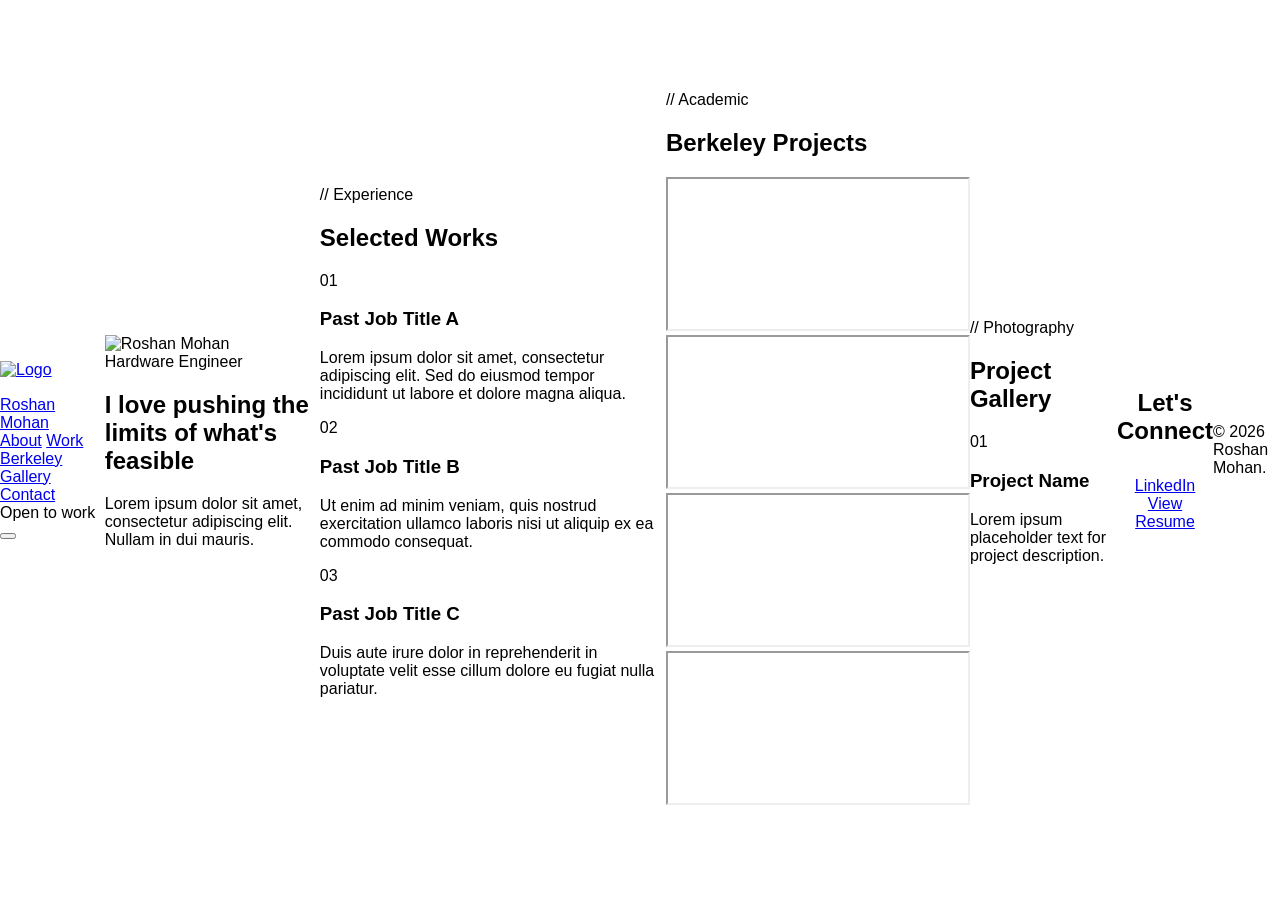
==== index.html @ 3edced2a "first commit" ====
<!DOCTYPE html>
<html>
<head>
    <title>Updating Site</title>
    <style>
        body { font-family: sans-serif; display: flex; justify-content: center; align-items: center; height: 100vh; margin: 0; background: #fff; }
        .box { text-align: center; }
    </style>
</head>
<body>

<header class="header">
    <div class="header__inner">
        <div class="header__left">
            <a href="index.html" class="header__logo">
                <span class="header__logo-mark">
                    <img src="assets/logo.png" alt="Logo" style="height: 35px; width: auto; display: block;">
                </span>
                Roshan Mohan
            </a>
        </div>
        <nav class="header__nav" id="headerNav">
            <a href="#about" class="active">About</a>
            <a href="#work">Work</a>
            <a href="#berkeley">Berkeley</a>
            <a href="#gallery">Gallery</a>
            <a href="#contact">Contact</a>
        </nav>
        <div class="header__right">
            <div class="header__status"><span class="header__status-dot"></span><span>Open to work</span></div>
        </div>
        <button class="header__burger" id="headerBurger" aria-label="Toggle navigation"><span></span><span></span><span></span></button>
    </div>
</header>

<section class="hero" id="about">
    <div class="hero__grid hero__grid--dense" aria-hidden="true"></div>
    
    <div class="hero-image-wrapper">
        <img src="assets/hero_shot.jpg" alt="Roshan Mohan" class="hero-image">
    </div>

    <div class="hero__label reveal">Hardware Engineer</div>
    <h1 class="hero__title">
        <span class="line">I love pushing the limits of what's feasible</span>
    </h1>
    <div class="hero__bottom">
        <p class="hero__desc reveal">Lorem ipsum dolor sit amet, consectetur adipiscing elit. Nullam in dui mauris.</p>
    </div>
</section>

<section class="section" id="work">
    <div class="container">
        <div class="section__header reveal">
            <div class="section__eyebrow">// Experience</div>
            <h2 class="section__title">Selected Works</h2>
        </div>
        <div class="bento__grid">
            <div class="bento-card bento-card--wide reveal">
                <div class="bento-card__number">01</div>
                <div><h3 class="bento-card__title">Past Job Title A</h3><p class="bento-card__text">Lorem ipsum dolor sit amet, consectetur adipiscing elit. Sed do eiusmod tempor incididunt ut labore et dolore magna aliqua.</p></div>
            </div>
            <div class="bento-card bento-card--mid reveal">
                <div class="bento-card__number">02</div>
                <div><h3 class="bento-card__title">Past Job Title B</h3><p class="bento-card__text">Ut enim ad minim veniam, quis nostrud exercitation ullamco laboris nisi ut aliquip ex ea commodo consequat.</p></div>
            </div>
            <div class="bento-card bento-card--mid reveal">
                <div class="bento-card__number">03</div>
                <div><h3 class="bento-card__title">Past Job Title C</h3><p class="bento-card__text">Duis aute irure dolor in reprehenderit in voluptate velit esse cillum dolore eu fugiat nulla pariatur.</p></div>
            </div>
        </div>
    </div>
</section>

<section class="section" id="berkeley">
    <div class="container">
        <div class="section__header reveal">
            <div class="section__eyebrow">// Academic</div>
            <h2 class="section__title">Berkeley Projects</h2>
        </div>
        <div class="bento__grid">
            <div class="bento-card reveal">
                <div class="video-wrapper">
                    <iframe src="https://www.youtube.com/embed/k_SdmAnYrMw?rel=0&modestbranding=1" allowfullscreen></iframe>
                </div>
            </div>
            <div class="bento-card reveal">
                <div class="video-wrapper">
                    <iframe src="https://www.youtube.com/embed/pFvQo52C9JM?rel=0&modestbranding=1" allowfullscreen></iframe>
                </div>
            </div>
            <div class="bento-card reveal">
                <div class="video-wrapper">
                    <iframe src="https://www.youtube.com/embed/F694hC_SZec?rel=0&modestbranding=1" allowfullscreen></iframe>
                </div>
            </div>
            <div class="bento-card reveal">
                <div class="video-wrapper">
                    <iframe src="https://www.youtube.com/embed/IHnA0ZVbcRo?rel=0&modestbranding=1" allowfullscreen></iframe>
                </div>
            </div>
        </div>
    </div>
</section>

<section class="section" id="gallery">
    <div class="container">
        <div class="stack__header reveal">
            <div><div class="section__eyebrow">// Photography</div><h2 class="section__title">Project Gallery</h2></div>
        </div>
        <article class="stack__card reveal">
            <div class="stack__card-left"><div class="stack__card-step">01</div></div>
            <div class="stack__card-right"><h3 class="stack__card-title">Project Name</h3><p class="stack__card-text">Lorem ipsum placeholder text for project description.</p></div>
        </article>
        </div>
</section>

<section class="section" id="contact">
    <div class="container" style="text-align: center;">
        <h2 class="section__title">Let's Connect</h2>
        <div class="about__links" style="margin-top: 2rem;">
            <a href="URL_TO_LINKEDIN" target="_blank" class="tag tag--filled">LinkedIn</a>
            <a href="assets/resume.pdf" target="_blank" class="tag tag--safety">View Resume</a>
        </div>
    </div>
</section>

<footer class="footer">
    <div class="footer__inner">
        <div class="footer__bottom">
            <span class="footer__copy">&copy; 2026 Roshan Mohan.</span>
        </div>
    </div>
</body>
</html>
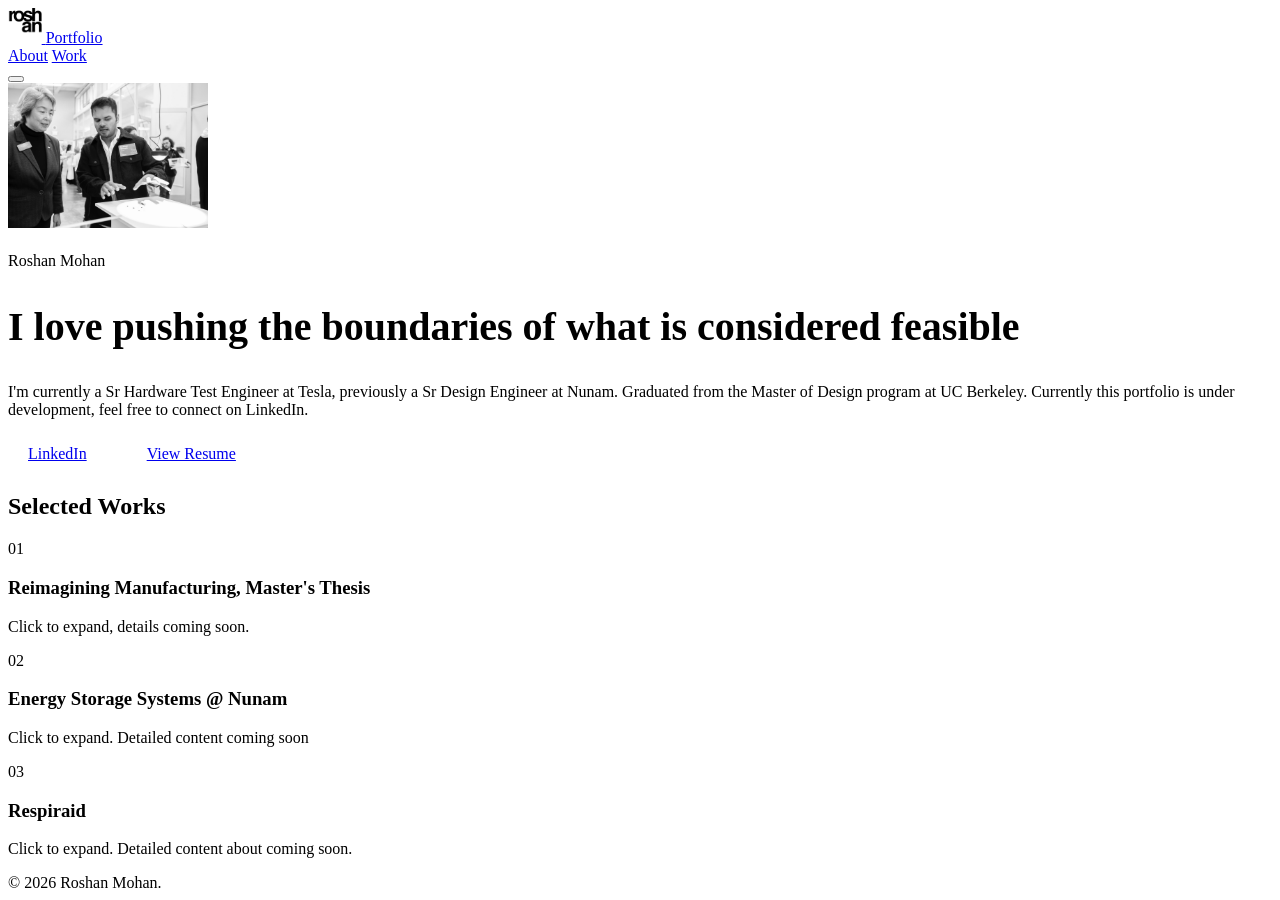
==== commit 160d3c65: "Added basic structure and placeholders for content# Please enter the commit message for your changes" ====
--- a/index.html
+++ b/index.html
@@ -1,11 +1,29 @@
 <!DOCTYPE html>
-<html>
+<html lang="en">
 <head>
-    <title>Updating Site</title>
-    <style>
-        body { font-family: sans-serif; display: flex; justify-content: center; align-items: center; height: 100vh; margin: 0; background: #fff; }
-        .box { text-align: center; }
-    </style>
+<meta charset="UTF-8">
+<meta name="viewport" content="width=device-width, initial-scale=1.0">
+<title>Roshan Mohan | Portfolio</title>
+<link href="https://fonts.googleapis.com/css2?family=JetBrains+Mono:wght@400;500&family=Space+Grotesk:wght@400;700&display=swap" rel="stylesheet">
+<link rel="stylesheet" href="css/templatemo-axis-industrial.css">
+<link rel="stylesheet" href="css/templatemo-axis-main-page.css">
+<style>
+    /* Custom styles for logo, hero image, and expansion logic */
+    .header__logo-mark img { height: 35px; width: auto; object-fit: contain; }
+    .hero-image { filter: grayscale(100%); width: 200px; height: auto; margin-bottom: 20px; transition: filter 0.3s; }
+    .hero-image:hover { filter: grayscale(0%); }
+    .hero__title { font-size: 2.5rem !important; } /* Smaller font for new headline */
+    
+    /* Expandable Grid Logic */
+    .bento-card { cursor: pointer; transition: all 0.4s ease; position: relative; }
+    .bento-card.expanded { 
+        position: fixed; top: 10%; left: 10%; width: 80%; height: 80%; 
+        z-index: 1000; background: white; border: 2px solid #000; 
+        padding: 40px; box-shadow: 0 0 50px rgba(0,0,0,0.5); 
+    }
+    .close-btn { display: none; background: #FF3E00; color: white; border: none; padding: 10px 20px; cursor: pointer; margin-top: 20px; }
+    .bento-card.expanded .close-btn { display: inline-block; }
+</style>
 </head>
 <body>
 
@@ -14,113 +32,59 @@
         <div class="header__left">
             <a href="index.html" class="header__logo">
                 <span class="header__logo-mark">
-                    <img src="assets/logo.png" alt="Logo" style="height: 35px; width: auto; display: block;">
+                    <img src="assets/logo.png" alt="Logo">
                 </span>
-                Roshan Mohan
+                Portfolio
             </a>
         </div>
         <nav class="header__nav" id="headerNav">
             <a href="#about" class="active">About</a>
             <a href="#work">Work</a>
-            <a href="#berkeley">Berkeley</a>
-            <a href="#gallery">Gallery</a>
-            <a href="#contact">Contact</a>
         </nav>
-        <div class="header__right">
-            <div class="header__status"><span class="header__status-dot"></span><span>Open to work</span></div>
-        </div>
         <button class="header__burger" id="headerBurger" aria-label="Toggle navigation"><span></span><span></span><span></span></button>
     </div>
 </header>
 
 <section class="hero" id="about">
     <div class="hero__grid hero__grid--dense" aria-hidden="true"></div>
-    
     <div class="hero-image-wrapper">
-        <img src="assets/hero_shot.jpg" alt="Roshan Mohan" class="hero-image">
+        <img src="assets/hero_shot.png" alt="Roshan Mohan" class="hero-image">
     </div>
-
-    <div class="hero__label reveal">Hardware Engineer</div>
+    <div class="hero__label reveal">Roshan Mohan</div>
     <h1 class="hero__title">
-        <span class="line">I love pushing the limits of what's feasible</span>
+        <span class="line">I love pushing the boundaries of what is considered feasible</span>
     </h1>
     <div class="hero__bottom">
-        <p class="hero__desc reveal">Lorem ipsum dolor sit amet, consectetur adipiscing elit. Nullam in dui mauris.</p>
+        <p class="hero__desc reveal">I'm currently a Sr Hardware Test Engineer at Tesla, previously a Sr Design Engineer at Nunam. Graduated from the Master of Design program at UC Berkeley. 
+            Currently this portfolio is under development, feel free to connect on LinkedIn.  </p>
+        <div class="hero__stats reveal" style="display: flex; gap: 20px;">
+            <a href="https://www.linkedin.com/in/roshan-mohan/" target="_blank" class="tag tag--filled" style="padding: 10px 20px;">LinkedIn</a>
+            <a href="assets/resume.pdf" target="_blank" class="tag tag--safety" style="padding: 10px 20px;">View Resume</a>
+        </div>
     </div>
 </section>
 
 <section class="section" id="work">
     <div class="container">
         <div class="section__header reveal">
-            <div class="section__eyebrow">// Experience</div>
             <h2 class="section__title">Selected Works</h2>
         </div>
         <div class="bento__grid">
-            <div class="bento-card bento-card--wide reveal">
+            <div class="bento-card bento-card--wide reveal" onclick="this.classList.add('expanded')">
                 <div class="bento-card__number">01</div>
-                <div><h3 class="bento-card__title">Past Job Title A</h3><p class="bento-card__text">Lorem ipsum dolor sit amet, consectetur adipiscing elit. Sed do eiusmod tempor incididunt ut labore et dolore magna aliqua.</p></div>
+                <div><h3 class="bento-card__title">Reimagining Manufacturing, Master's Thesis</h3><p class="bento-card__text">Click to expand, details coming soon.</p></div>
+                <button class="close-btn" onclick="event.stopPropagation(); this.parentElement.classList.remove('expanded')">Close</button>
             </div>
-            <div class="bento-card bento-card--mid reveal">
+            <div class="bento-card bento-card--mid reveal" onclick="this.classList.add('expanded')">
                 <div class="bento-card__number">02</div>
-                <div><h3 class="bento-card__title">Past Job Title B</h3><p class="bento-card__text">Ut enim ad minim veniam, quis nostrud exercitation ullamco laboris nisi ut aliquip ex ea commodo consequat.</p></div>
+                <div><h3 class="bento-card__title">Energy Storage Systems @ Nunam</h3><p class="bento-card__text">Click to expand. Detailed content coming soon</p></div>
+                <button class="close-btn" onclick="event.stopPropagation(); this.parentElement.classList.remove('expanded')">Close</button>
             </div>
-            <div class="bento-card bento-card--mid reveal">
+            <div class="bento-card bento-card--mid reveal" onclick="this.classList.add('expanded')">
                 <div class="bento-card__number">03</div>
-                <div><h3 class="bento-card__title">Past Job Title C</h3><p class="bento-card__text">Duis aute irure dolor in reprehenderit in voluptate velit esse cillum dolore eu fugiat nulla pariatur.</p></div>
+                <div><h3 class="bento-card__title">Respiraid</h3><p class="bento-card__text">Click to expand. Detailed content about coming soon.</p></div>
+                <button class="close-btn" onclick="event.stopPropagation(); this.parentElement.classList.remove('expanded')">Close</button>
             </div>
-        </div>
-    </div>
-</section>
-
-<section class="section" id="berkeley">
-    <div class="container">
-        <div class="section__header reveal">
-            <div class="section__eyebrow">// Academic</div>
-            <h2 class="section__title">Berkeley Projects</h2>
-        </div>
-        <div class="bento__grid">
-            <div class="bento-card reveal">
-                <div class="video-wrapper">
-                    <iframe src="https://www.youtube.com/embed/k_SdmAnYrMw?rel=0&modestbranding=1" allowfullscreen></iframe>
-                </div>
-            </div>
-            <div class="bento-card reveal">
-                <div class="video-wrapper">
-                    <iframe src="https://www.youtube.com/embed/pFvQo52C9JM?rel=0&modestbranding=1" allowfullscreen></iframe>
-                </div>
-            </div>
-            <div class="bento-card reveal">
-                <div class="video-wrapper">
-                    <iframe src="https://www.youtube.com/embed/F694hC_SZec?rel=0&modestbranding=1" allowfullscreen></iframe>
-                </div>
-            </div>
-            <div class="bento-card reveal">
-                <div class="video-wrapper">
-                    <iframe src="https://www.youtube.com/embed/IHnA0ZVbcRo?rel=0&modestbranding=1" allowfullscreen></iframe>
-                </div>
-            </div>
-        </div>
-    </div>
-</section>
-
-<section class="section" id="gallery">
-    <div class="container">
-        <div class="stack__header reveal">
-            <div><div class="section__eyebrow">// Photography</div><h2 class="section__title">Project Gallery</h2></div>
-        </div>
-        <article class="stack__card reveal">
-            <div class="stack__card-left"><div class="stack__card-step">01</div></div>
-            <div class="stack__card-right"><h3 class="stack__card-title">Project Name</h3><p class="stack__card-text">Lorem ipsum placeholder text for project description.</p></div>
-        </article>
-        </div>
-</section>
-
-<section class="section" id="contact">
-    <div class="container" style="text-align: center;">
-        <h2 class="section__title">Let's Connect</h2>
-        <div class="about__links" style="margin-top: 2rem;">
-            <a href="URL_TO_LINKEDIN" target="_blank" class="tag tag--filled">LinkedIn</a>
-            <a href="assets/resume.pdf" target="_blank" class="tag tag--safety">View Resume</a>
         </div>
     </div>
 </section>
@@ -131,5 +95,8 @@
             <span class="footer__copy">&copy; 2026 Roshan Mohan.</span>
         </div>
     </div>
+</footer>
+
+<script src="js/templatemo-axis-script.js"></script>
 </body>
 </html>
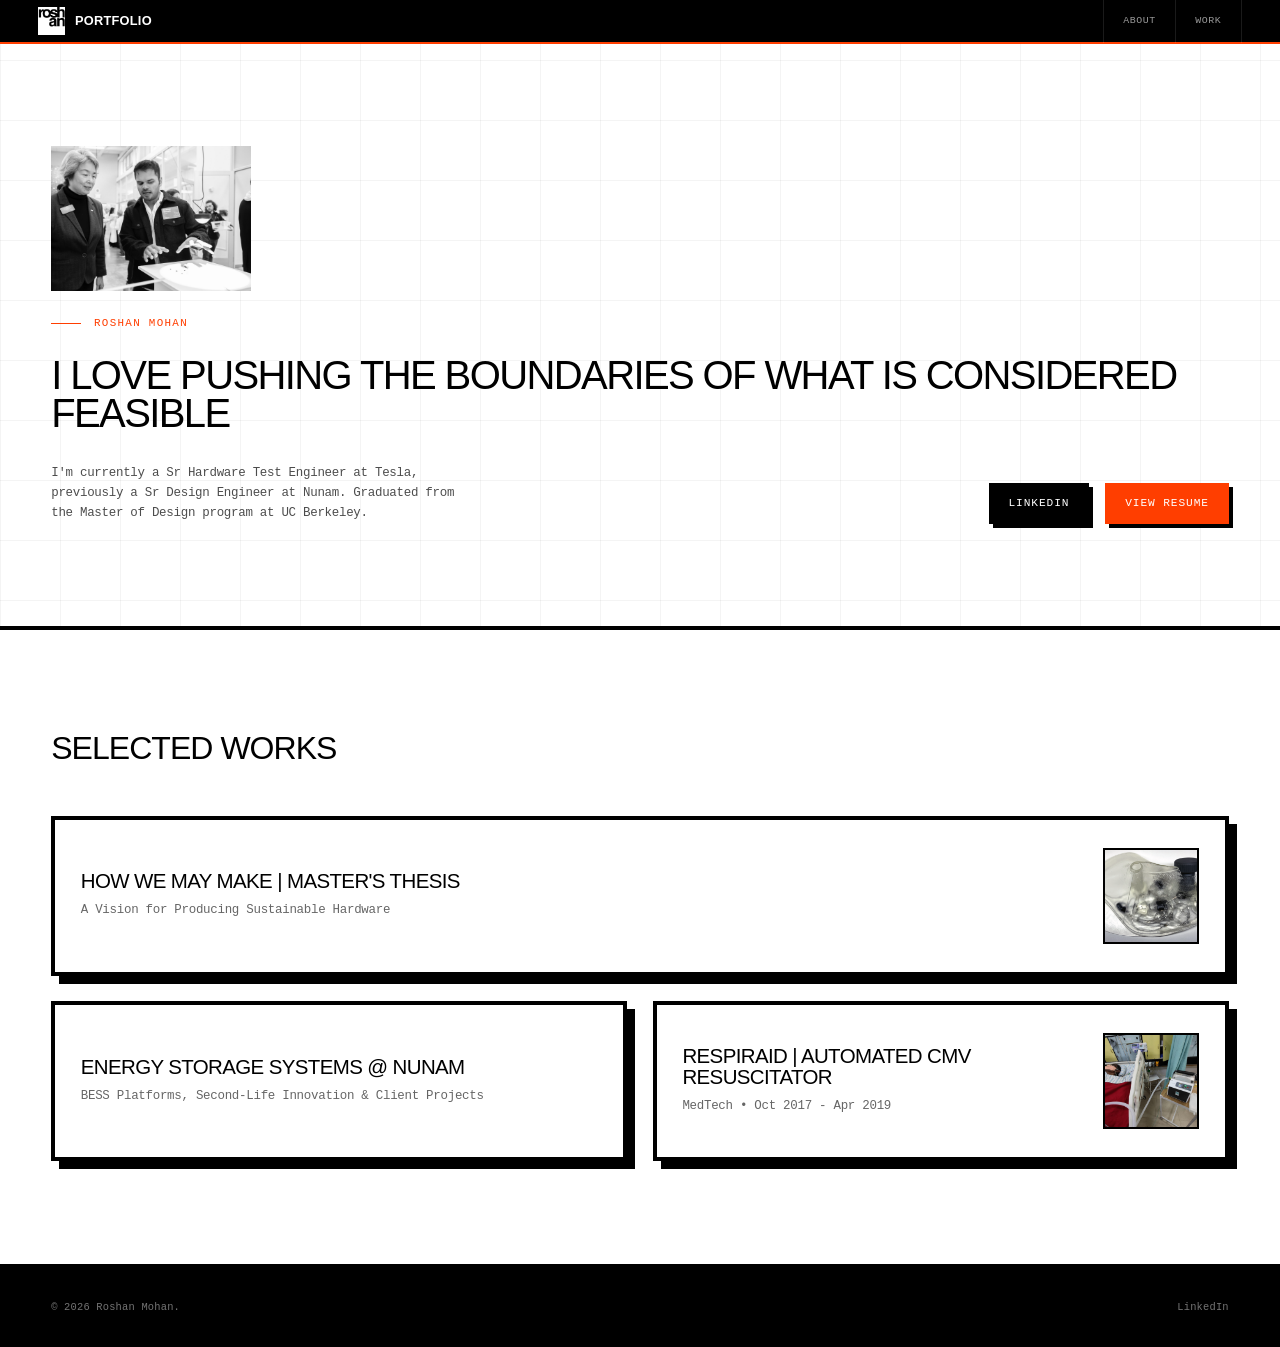
==== commit 6181fcb6: "Updated thesis and Nunam project content" ====
--- a/index.html
+++ b/index.html
@@ -4,62 +4,41 @@
 <meta charset="UTF-8">
 <meta name="viewport" content="width=device-width, initial-scale=1.0">
 <title>Roshan Mohan | Portfolio</title>
+<meta name="description" content="Roshan Mohan — hardware design and test engineer. Selected works in sustainable manufacturing, energy storage and medical devices.">
+<link rel="icon" href="assets/images/logo.png">
+<link rel="preconnect" href="https://fonts.googleapis.com">
+<link rel="preconnect" href="https://fonts.gstatic.com" crossorigin>
 <link href="https://fonts.googleapis.com/css2?family=JetBrains+Mono:wght@400;500&family=Space+Grotesk:wght@400;700&display=swap" rel="stylesheet">
-<link rel="stylesheet" href="css/templatemo-axis-industrial.css">
-<link rel="stylesheet" href="css/templatemo-axis-main-page.css">
-<style>
-    /* Custom styles for logo, hero image, and expansion logic */
-    .header__logo-mark img { height: 35px; width: auto; object-fit: contain; }
-    .hero-image { filter: grayscale(100%); width: 200px; height: auto; margin-bottom: 20px; transition: filter 0.3s; }
-    .hero-image:hover { filter: grayscale(0%); }
-    .hero__title { font-size: 2.5rem !important; } /* Smaller font for new headline */
-    
-    /* Expandable Grid Logic */
-    .bento-card { cursor: pointer; transition: all 0.4s ease; position: relative; }
-    .bento-card.expanded { 
-        position: fixed; top: 10%; left: 10%; width: 80%; height: 80%; 
-        z-index: 1000; background: white; border: 2px solid #000; 
-        padding: 40px; box-shadow: 0 0 50px rgba(0,0,0,0.5); 
-    }
-    .close-btn { display: none; background: #FF3E00; color: white; border: none; padding: 10px 20px; cursor: pointer; margin-top: 20px; }
-    .bento-card.expanded .close-btn { display: inline-block; }
-</style>
+<link rel="stylesheet" href="css/style.css">
 </head>
 <body>
 
 <header class="header">
     <div class="header__inner">
-        <div class="header__left">
-            <a href="index.html" class="header__logo">
-                <span class="header__logo-mark">
-                    <img src="assets/logo.png" alt="Logo">
-                </span>
-                Portfolio
-            </a>
-        </div>
+        <a href="index.html" class="header__logo">
+            <img src="assets/images/logo.png" alt="">
+            Portfolio
+        </a>
         <nav class="header__nav" id="headerNav">
-            <a href="#about" class="active">About</a>
+            <a href="#about">About</a>
             <a href="#work">Work</a>
         </nav>
-        <button class="header__burger" id="headerBurger" aria-label="Toggle navigation"><span></span><span></span><span></span></button>
+        <button class="header__burger" id="headerBurger" aria-label="Toggle navigation" aria-expanded="false"><span></span><span></span><span></span></button>
     </div>
 </header>
 
 <section class="hero" id="about">
-    <div class="hero__grid hero__grid--dense" aria-hidden="true"></div>
-    <div class="hero-image-wrapper">
-        <img src="assets/hero_shot.png" alt="Roshan Mohan" class="hero-image">
-    </div>
-    <div class="hero__label reveal">Roshan Mohan</div>
-    <h1 class="hero__title">
-        <span class="line">I love pushing the boundaries of what is considered feasible</span>
-    </h1>
-    <div class="hero__bottom">
-        <p class="hero__desc reveal">I'm currently a Sr Hardware Test Engineer at Tesla, previously a Sr Design Engineer at Nunam. Graduated from the Master of Design program at UC Berkeley. 
-            Currently this portfolio is under development, feel free to connect on LinkedIn.  </p>
-        <div class="hero__stats reveal" style="display: flex; gap: 20px;">
-            <a href="https://www.linkedin.com/in/roshan-mohan/" target="_blank" class="tag tag--filled" style="padding: 10px 20px;">LinkedIn</a>
-            <a href="assets/resume.pdf" target="_blank" class="tag tag--safety" style="padding: 10px 20px;">View Resume</a>
+    <div class="hero__grid" aria-hidden="true"></div>
+    <div class="container hero__inner">
+        <img src="assets/images/hero_shot.png" alt="Roshan Mohan" class="hero__photo">
+        <div class="hero__label">Roshan Mohan</div>
+        <h1 class="hero__title">I love pushing the boundaries of what is considered feasible</h1>
+        <div class="hero__bottom">
+            <p class="hero__desc">I'm currently a Sr Hardware Test Engineer at Tesla, previously a Sr Design Engineer at Nunam. Graduated from the Master of Design program at UC Berkeley.</p>
+            <div class="hero__actions">
+                <a href="https://www.linkedin.com/in/roshan-mohan/" target="_blank" rel="noopener" class="tag tag--filled tag--btn">LinkedIn</a>
+                <a href="assets/docs/resume.pdf" target="_blank" class="tag tag--safety tag--btn">View Resume</a>
+            </div>
         </div>
     </div>
 </section>
@@ -67,36 +46,186 @@
 <section class="section" id="work">
     <div class="container">
         <div class="section__header reveal">
-            <h2 class="section__title">Selected Works</h2>
+            <h3 class="section__title">Selected Works</h3>
         </div>
-        <div class="bento__grid">
-            <div class="bento-card bento-card--wide reveal" onclick="this.classList.add('expanded')">
-                <div class="bento-card__number">01</div>
-                <div><h3 class="bento-card__title">Reimagining Manufacturing, Master's Thesis</h3><p class="bento-card__text">Click to expand, details coming soon.</p></div>
-                <button class="close-btn" onclick="event.stopPropagation(); this.parentElement.classList.remove('expanded')">Close</button>
-            </div>
-            <div class="bento-card bento-card--mid reveal" onclick="this.classList.add('expanded')">
-                <div class="bento-card__number">02</div>
-                <div><h3 class="bento-card__title">Energy Storage Systems @ Nunam</h3><p class="bento-card__text">Click to expand. Detailed content coming soon</p></div>
-                <button class="close-btn" onclick="event.stopPropagation(); this.parentElement.classList.remove('expanded')">Close</button>
-            </div>
-            <div class="bento-card bento-card--mid reveal" onclick="this.classList.add('expanded')">
-                <div class="bento-card__number">03</div>
-                <div><h3 class="bento-card__title">Respiraid</h3><p class="bento-card__text">Click to expand. Detailed content about coming soon.</p></div>
-                <button class="close-btn" onclick="event.stopPropagation(); this.parentElement.classList.remove('expanded')">Close</button>
-            </div>
+        <div class="work__grid">
+
+            <!-- WORK 01: THESIS -->
+            <article class="work-card work-card--wide reveal" tabindex="0" role="button" aria-label="Open project: How We May Make">
+                <div class="work-card__summary">
+                    <div>
+                        <h3 class="work-card__title">How We May Make | Master's Thesis</h3>
+                        <p class="work-card__text">A Vision for Producing Sustainable Hardware</p>
+                    </div>
+                    <img src="assets/images/thesis/thesis_images2.png" class="work-card__thumb" alt="">
+                </div>
+
+                <div class="work-card__detail">
+                    <button class="close-btn tag tag--safety">Close</button>
+
+                    <div class="popup-grid">
+                        <div class="popup-media">
+                            <!-- Add the YouTube video ID, then uncomment:
+                            <div class="video-wrapper">
+                                <iframe src="https://www.youtube.com/embed/VIDEO_ID_THESIS?rel=0&modestbranding=1" allowfullscreen></iframe>
+                            </div>
+                            -->
+                            <img src="assets/images/thesis/thesis_images2.png" class="popup-img popup-img--full" alt="Model A, a fully 3D-printed computer mouse with embedded electronics" loading="lazy">
+                            <img src="assets/images/thesis/thesis_images3.png" class="popup-img" alt="Model A opened up to show the electronics embedded inside the print" loading="lazy">
+                            <img src="assets/images/thesis/thesis_images1.png" class="popup-img" alt="Model A under blue light" loading="lazy">
+                            <img src="assets/images/thesis/thesis_images4.png" class="popup-img popup-img--full" alt="First test print with in-situ gallium-filled conductive path and HIAM copper conductor" loading="lazy">
+                            <img src="assets/images/thesis/thesis_images5.png" class="popup-img popup-img--full" alt="CAL printing test parts at the Nano Manufacturing Lab, Berkeley" loading="lazy">
+                        </div>
+
+                        <div class="popup-body">
+                            <h2>How We May Make</h2>
+                            <p class="tag tag--filled">Master of Design Thesis | UC Berkeley</p>
+
+                            <p>
+                                I set out to reimagine the design and production of consumer hardware to ensure resilience against climate change and supply chain disruptions. Moving away from high-emission global manufacturing, my research proposes a shift toward decentralized, super-local nano-factories where devices are fabricated on-demand.
+                            </p>
+
+                            <p> 
+                                Additive manufacturing has advanced to a point where we can now individually print polymers, metals, and ceramics, essentially all the core ingredients required to build hardware. This sparked a guiding question: <em>What if we could produce functional devices in a single-shot 3D print, eliminating the need for multi-part mass production and complex downstream assembly?</em>
+                            </p>
+
+                            <p>
+                                To test this vision, I needed a fabrication method capable of bypassing traditional layered printing constraints. Working closely with <a href="https://me.berkeley.edu/research-areas-and-major-fields/laboratories/design-for-nanomanufacturing/" target="_blank" rel="noopener" class="inline-link">UC Berkeley’s Nano Manufacturing Lab</a>, I explored Volumetric Additive Manufacturing, specifically Computed Axial Lithography to successfully embed conductive materials and electronics directly into components as they were printed.
+                            </p>
+
+                            <p>
+                                To demonstrate this workflow, I developed "Model A", a fully 3D-printed, ergonomically tailored computer mouse integrated with salvaged electronics. I designed this prototype to serve as a boundary object for sustainable hardware, illustrating how 3D space can transform traditional circuit routing and pave the way for generative design, biodegradable materials, and closed-loop recycling.
+                            </p>
+
+                            <div class="popup-links">
+                                <a href="https://design.berkeley.edu/studentworks/how-we-may-make" target="_blank" rel="noopener" class="tag tag--safety tag--btn">Learn more</a>
+                                <a href="assets/docs/thesis.pdf" target="_blank" class="tag tag--filled tag--btn">Download Full Thesis PDF</a>
+                            </div>
+                        </div>
+                    </div>
+                </div>
+            </article>
+
+            <!-- WORK 02: NUNAM -->
+            <article class="work-card reveal" tabindex="0" role="button" aria-label="Open project: Energy Storage Systems at Nunam">
+                <div class="work-card__summary">
+                    <div>
+                        <h3 class="work-card__title">Energy Storage Systems @ Nunam</h3>
+                        <p class="work-card__text">BESS Platforms, Second-Life Innovation &amp; Client Projects</p>
+                    </div>
+                    <img src="assets/images/nunam/thumb.jpg" class="work-card__thumb" alt="">
+                </div>
+
+                <div class="work-card__detail">
+                    <button class="close-btn tag tag--safety">Close</button>
+
+                    <div class="popup-grid">
+                        <div class="popup-media">
+                            <div class="video-wrapper">
+                                <iframe src="https://www.youtube.com/embed/9XdsboJ6wTw?rel=0&modestbranding=1" allow="accelerometer; autoplay; clipboard-write; encrypted-media; gyroscope; picture-in-picture" allowfullscreen loading="lazy"></iframe>
+                            </div>
+                            <img src="assets/images/nunam/grid_1.jpg" class="popup-img" alt="BESS Architecture">
+                            <img src="assets/images/nunam/grid_2.jpg" class="popup-img" alt="Client Deployments">
+                        </div>
+
+                        <div class="popup-body">
+                            <h2>Energy Storage Systems @ Nunam</h2>
+
+                            <p class="lead-text">
+                                I led the mechanical design and scaling for 2 BESS platforms using second-life lithium-ion batteries. I also worked on multiple projects for major enterprise clients including <strong>Audi</strong>, <strong>Asahi Kasei Corporation</strong>, and <strong>Tata Motors</strong>.
+                            </p>
+
+                            <h3>Core Platforms &amp; Deliverables</h3>
+
+                            <h4>// NESS Series 5 | Modular Energy Storage</h4>
+                            <p>Designed a scalable, 48V modular architecture optimizing high-current interconnect durability and thermal stability. Configured for rapid vertical stacking (5 kWh to 50 kWh) in space-constrained commercial UPS and residential environments.</p>
+
+                            <h4>// E-Rickshaw Battery Pack (for Audi)</h4>
+                            <p>Engineered a structural, ruggedized battery pack using repurposed Audi e-tron VDA modules. Optimized mechanical volume and structural load paths to endure high-frequency vibrations and extreme 40°C+ environments typical of Indian infrastructure.</p>
+
+                            <h4>// Portable Power Banks for Street Vendors (for Audi)</h4>
+                            <p>Developed mobile, second-life energy storage units designed to replace hazardous small-scale fossil fuel generators. Focused on ruggedization, intuitive user interfaces, and modular servicing for micro-entrepreneurs in outdoor environments.</p>
+                        </div>
+                    </div>
+                </div>
+            </article>
+
+            <!-- WORK 03: RESPIRAID -->
+            <article class="work-card reveal" tabindex="0" role="button" aria-label="Open project: RespirAID">
+                <div class="work-card__summary">
+                    <div>
+                        <h3 class="work-card__title">RespirAID | Automated CMV Resuscitator</h3>
+                        <p class="work-card__text">MedTech • Oct 2017 - Apr 2019</p>
+                    </div>
+                    <img src="assets/images/respiraid/in_use.jpg" class="work-card__thumb" alt="">
+                </div>
+
+                <div class="work-card__detail">
+                    <button class="close-btn tag tag--safety">Close</button>
+
+                    <div class="popup-grid">
+                        <div class="popup-media">
+                            <figure class="popup-figure">
+                                <img src="assets/images/respiraid/manual_bagging.jpg" class="popup-img popup-img--full" alt="A child being manually ventilated with a resuscitator bag" loading="lazy">
+                                <figcaption>A child being manually ventilated while waiting for the next available ventilator</figcaption>
+                            </figure>
+                            <div class="video-wrapper">
+                                <video src="assets/images/respiraid/demo.mp4" poster="assets/images/respiraid/demo_poster.jpg" controls preload="none" playsinline></video>
+                            </div>
+                            <img src="assets/images/respiraid/in_use.jpg" class="popup-img popup-img--full" alt="RespirAID ventilating a patient at a hospital bedside" loading="lazy">
+                            <img src="assets/images/respiraid/product.png" class="popup-img popup-img--full popup-img--contain popup-img--boxed" alt="RespirAID mounted on its mobile stand with battery backup" loading="lazy">
+                            <figure class="popup-figure">
+                                <img src="assets/images/respiraid/development.png" class="popup-img popup-img--full" alt="RespirAID prototyping and development, from early mechanisms to the final design" loading="lazy">
+                                <figcaption>Stages in product development</figcaption>
+                            </figure>
+                        </div>
+
+                        <div class="popup-body">
+                            <h2>RespirAID | Automated CMV Resuscitator</h2>
+                            <p class="tag tag--filled">Mechanical Design Engineer | Biodesign Innovation Labs | Oct 2017 - Apr 2019</p>
+
+                            <p>
+                                Hospitals in resource-limited settings often lack ventilators and the trained staff to run them. Visiting over 100 hospitals across India, the team saw patients being kept alive with manual resuscitator bags (MRBs) while they waited for equipment, leading to inconsistent ventilation, lung trauma and preventable deaths.
+                            </p>
+
+                            <p class="lead-text">
+                                RespirAID is an automated Continuous Mandatory Ventilation (CMV) solution designed specifically for these settings. It works in conjunction with readily available MRBs, eliminating the need for additional specialized equipment and making it far easier to deploy where resources are constrained.
+                            </p>
+
+                            <p>
+                                Through a combination of proximity sensors, compression force feedback, and airway sensor data, RespirAID ensures controlled and consistent ventilation regardless of the specific MRB model used. Its compact size and compatibility with various MRBs make it suitable for a wide range of settings, including ambulances, remote clinics, and crowded hospitals.
+                            </p>
+
+                            <p>
+                                As the design engineer, I took the product from zero to one: designing, prototyping, and validating the mechanical design and motor drive system behind RespirAID. I also contributed to the engineering validation process before the first patient trials.
+                            </p>
+
+                            <p>
+                                RespirAID has demonstrably improved patient care. With over 800 lives positively impacted in over 45 hospitals across India, the device has shown significant promise in reducing complications and improving survival rates, particularly for post-operative patients during weaning from ventilation. In 2021, it won the Pandemic Response Prize at the Cisco Global Problem Solver Challenge.
+                            </p>
+
+                            <ul class="popup-refs">
+                                <li><a href="https://blogs.cisco.com/csr/biodesign-innovation-labs-meet-the-team-developing-an-affordable-alternative-for-prolonged-manual-ventilation" target="_blank" rel="noopener" class="inline-link">Featured on the Cisco Blog ↗</a></li>
+                                <li><a href="https://www.forbesindia.com/article/healthtech-special/covid19-ventilators-made-inand-forindia/69329/1" target="_blank" rel="noopener" class="inline-link">Featured in Forbes India ↗</a></li>
+                                <li><a href="https://www.wevolver.com/article/a.note.to.the.amazing.maker.community.trying.to.put.together.a.diy.mechanical.ventilator" target="_blank" rel="noopener" class="inline-link">My article about DIY ventilators for COVID in Wevolver ↗</a></li>
+                                <li><a href="assets/docs/respiraid_patent_US20200261672A1.pdf" target="_blank" class="inline-link">Patent US20200261672A1 (PDF) ↗</a></li>
+                            </ul>
+                        </div>
+                    </div>
+                </div>
+            </article>
+
         </div>
     </div>
 </section>
 
 <footer class="footer">
     <div class="footer__inner">
-        <div class="footer__bottom">
-            <span class="footer__copy">&copy; 2026 Roshan Mohan.</span>
-        </div>
+        <span>&copy; 2026 Roshan Mohan.</span>
+        <a href="https://www.linkedin.com/in/roshan-mohan/" target="_blank" rel="noopener">LinkedIn</a>
     </div>
 </footer>
 
-<script src="js/templatemo-axis-script.js"></script>
+<script src="js/main.js"></script>
 </body>
-</html>+</html>
--- a/css/style.css
+++ b/css/style.css
@@ -0,0 +1,627 @@
+/* ============================================================
+   ROSHAN MOHAN — PORTFOLIO
+   Visual language adapted from TemplateMo 619 Axis Industrial
+   (https://templatemo.com/tm-619-axis-industrial)
+   ============================================================
+   1. RESET & VARIABLES
+   2. BASE TYPOGRAPHY
+   3. UTILITIES
+   4. HEADER / NAV
+   5. HERO
+   6. SECTIONS
+   7. WORK CARDS
+   8. PROJECT POPUP
+   9. FOOTER
+   10. RESPONSIVE
+   ============================================================ */
+
+/* ----- 1. RESET & VARIABLES ----- */
+*, *::before, *::after {
+    margin: 0;
+    padding: 0;
+    box-sizing: border-box;
+}
+
+:root {
+    /* Palette */
+    --base: #FFFFFF;
+    --ink: #000000;
+    --safety: #FF3E00;
+    --muted: #888888;
+    --surface: #F5F5F0;
+    --hair: #E5E5E0;
+
+    /* Borders & Shadows */
+    --border: 4px solid var(--ink);
+    --shadow: 8px 8px 0px var(--ink);
+
+    /* Type Scale */
+    --fs-h1: clamp(2.4rem, 5vw, 5rem);
+    --fs-h3: clamp(1.1rem, 1.6vw, 1.5rem);
+    --fs-body: clamp(0.9rem, 1.1vw, 1.1rem);
+    --fs-data: clamp(0.78rem, 0.9vw, 0.95rem);
+    --fs-micro: 0.62rem;
+
+    /* Spacing & Layout */
+    --gutter: clamp(1rem, 4vw, 4rem);
+    --gap: clamp(1rem, 2vw, 2rem);
+    --section-pad: clamp(4rem, 8vw, 8rem) var(--gutter);
+    --header-h: 44px;
+}
+
+html {
+    scroll-behavior: smooth;
+    scroll-padding-top: var(--header-h);
+    -webkit-text-size-adjust: 100%;
+}
+
+body {
+    font-family: 'JetBrains Mono', monospace;
+    font-size: var(--fs-body);
+    line-height: 1.5;
+    letter-spacing: -0.02em;
+    color: var(--ink);
+    background-color: var(--base);
+    overflow-x: hidden;
+}
+
+body.modal-open { overflow: hidden; }
+
+img { max-width: 100%; display: block; }
+[hidden] { display: none !important; }
+a { color: inherit; text-decoration: none; }
+ul { list-style: none; }
+
+::selection {
+    background: var(--safety);
+    color: var(--base);
+}
+
+
+/* ----- 2. BASE TYPOGRAPHY ----- */
+h1, h2, h3, h4 {
+    font-family: 'Space Grotesk', sans-serif;
+    font-weight: 500;
+    text-transform: uppercase;
+    line-height: 1;
+    letter-spacing: -0.03em;
+}
+
+
+/* ----- 3. UTILITIES ----- */
+.container {
+    width: 100%;
+    max-width: 1440px;
+    margin: 0 auto;
+}
+
+.tag {
+    display: inline-block;
+    font-family: 'JetBrains Mono', monospace;
+    font-size: 0.65rem;
+    font-weight: 500;
+    text-transform: uppercase;
+    letter-spacing: 0.08em;
+    padding: 0.3em 0.7em;
+    border: 2px solid var(--ink);
+    background: var(--base);
+}
+
+.tag--filled {
+    background: var(--ink);
+    color: var(--base);
+}
+
+.tag--safety {
+    background: var(--safety);
+    color: var(--base);
+    border-color: var(--safety);
+}
+
+/* Larger tag used as a call-to-action link */
+.tag--btn {
+    padding: 0.9em 1.6em;
+    font-size: 0.7rem;
+    box-shadow: 4px 4px 0 var(--ink);
+    transition: transform 0.15s, box-shadow 0.15s;
+}
+
+.tag--btn:hover {
+    transform: translate(-2px, -2px);
+    box-shadow: 6px 6px 0 var(--ink);
+}
+
+.inline-link {
+    color: var(--safety);
+    font-weight: 500;
+    text-decoration: underline;
+    transition: opacity 0.2s;
+}
+
+.inline-link:hover { opacity: 0.7; }
+
+/* Scroll reveal (toggled by js/main.js) */
+.reveal {
+    opacity: 0;
+    transform: translateY(24px);
+    transition: opacity 0.5s ease, transform 0.5s ease;
+}
+
+.reveal.visible {
+    opacity: 1;
+    transform: translateY(0);
+}
+
+
+/* ----- 4. HEADER / NAV ----- */
+.header {
+    position: fixed;
+    top: 0;
+    left: 0;
+    width: 100%;
+    height: var(--header-h);
+    z-index: 1000;
+    background: var(--ink);
+    color: var(--base);
+    border-bottom: 2px solid var(--safety);
+    display: flex;
+    align-items: center;
+    padding: 0 clamp(1rem, 3vw, 3rem);
+}
+
+.header__inner {
+    width: 100%;
+    max-width: 1440px;
+    margin: 0 auto;
+    display: flex;
+    align-items: center;
+    justify-content: space-between;
+    gap: 1rem;
+}
+
+.header__logo {
+    font-family: 'Space Grotesk', sans-serif;
+    font-weight: 700;
+    font-size: 0.8rem;
+    text-transform: uppercase;
+    letter-spacing: 0.02em;
+    display: flex;
+    align-items: center;
+    gap: 0.6rem;
+    white-space: nowrap;
+}
+
+.header__logo img {
+    height: 28px;
+    width: auto;
+}
+
+.header__nav {
+    display: flex;
+    align-items: stretch;
+    height: var(--header-h);
+    border-left: 1px solid rgba(255,255,255,0.10);
+}
+
+.header__nav a {
+    font-size: var(--fs-micro);
+    text-transform: uppercase;
+    letter-spacing: 0.06em;
+    padding: 0 1.2rem;
+    display: flex;
+    align-items: center;
+    border-right: 1px solid rgba(255,255,255,0.10);
+    color: rgba(255,255,255,0.6);
+}
+
+.header__nav a:hover {
+    background: var(--safety);
+    color: var(--base);
+}
+
+.header__burger {
+    display: none;
+    flex-direction: column;
+    gap: 4px;
+    cursor: pointer;
+    background: none;
+    border: none;
+    padding: 4px;
+}
+
+.header__burger span {
+    width: 22px;
+    height: 2px;
+    background: var(--base);
+}
+
+
+/* ----- 5. HERO ----- */
+.hero {
+    position: relative;
+    overflow: hidden;
+    padding: var(--section-pad);
+    padding-top: calc(var(--header-h) + clamp(3rem, 8vw, 7rem));
+    border-bottom: var(--border);
+}
+
+.hero__grid {
+    position: absolute;
+    inset: 0;
+    background-image:
+        linear-gradient(rgba(0,0,0,0.045) 1px, transparent 1px),
+        linear-gradient(90deg, rgba(0,0,0,0.045) 1px, transparent 1px);
+    background-size: 60px 60px;
+    pointer-events: none;
+}
+
+.hero__inner {
+    position: relative;
+    z-index: 1;
+}
+
+.hero__photo {
+    width: 200px;
+    height: auto;
+    margin-bottom: 1.5rem;
+    filter: grayscale(100%);
+    transition: filter 0.3s;
+}
+
+.hero__photo:hover { filter: grayscale(0%); }
+
+.hero__label {
+    font-size: 0.68rem;
+    text-transform: uppercase;
+    letter-spacing: 0.12em;
+    color: var(--safety);
+    margin-bottom: 1.5rem;
+    display: flex;
+    align-items: center;
+    gap: 0.8rem;
+}
+
+.hero__label::before {
+    content: '';
+    width: 30px;
+    height: 1px;
+    background: var(--safety);
+}
+
+/* Headline tilts and fades slightly as the page scrolls */
+.hero__title {
+    font-size: clamp(1.8rem, 3.4vw, 2.5rem);
+    line-height: 0.95;
+    letter-spacing: -0.04em;
+    margin-bottom: 2rem;
+    animation: heroTilt linear both;
+    animation-timeline: scroll();
+    animation-range: 0vh 55vh;
+}
+
+@keyframes heroTilt {
+    from { transform: rotate(0deg); opacity: 1; }
+    to   { transform: rotate(-2.5deg) translateY(-20px); opacity: 0.25; }
+}
+
+.hero__bottom {
+    display: flex;
+    align-items: flex-end;
+    justify-content: space-between;
+    gap: 2rem;
+    flex-wrap: wrap;
+}
+
+.hero__desc {
+    max-width: 420px;
+    font-size: var(--fs-data);
+    line-height: 1.6;
+    opacity: 0.7;
+}
+
+.hero__actions {
+    display: flex;
+    flex-wrap: wrap;
+    gap: 1rem;
+}
+
+
+/* ----- 6. SECTIONS ----- */
+.section {
+    padding: var(--section-pad);
+    border-bottom: var(--border);
+}
+
+.section__header {
+    margin-bottom: clamp(2rem, 4vw, 4rem);
+}
+
+.section__title {
+    font-size: calc(var(--fs-h1) * 0.5);
+}
+
+
+/* ----- 7. WORK CARDS ----- */
+.work__grid {
+    display: grid;
+    grid-template-columns: repeat(2, minmax(0, 1fr));
+    gap: var(--gap);
+}
+
+.work-card--wide { grid-column: 1 / -1; }
+
+.work-card {
+    border: var(--border);
+    box-shadow: var(--shadow);
+    background: var(--base);
+    padding: clamp(1.2rem, 2vw, 2rem);
+    min-height: 160px;
+    display: flex;
+    align-items: center;
+    cursor: pointer;
+    transition: opacity 0.5s ease, transform 0.2s ease, box-shadow 0.2s ease;
+}
+
+.work-card:hover,
+.work-card:focus-visible {
+    transform: translate(-4px, -4px);
+    box-shadow: 12px 12px 0px var(--ink);
+    outline: none;
+}
+
+.work-card__summary {
+    display: flex;
+    align-items: center;
+    justify-content: space-between;
+    gap: 1.5rem;
+    width: 100%;
+}
+
+.work-card__title {
+    font-size: var(--fs-h3);
+    margin-bottom: 0.6rem;
+}
+
+.work-card__text {
+    font-size: var(--fs-data);
+    line-height: 1.5;
+    opacity: 0.6;
+}
+
+.work-card__thumb {
+    width: 96px;
+    height: 96px;
+    object-fit: cover;
+    flex-shrink: 0;
+    border: 2px solid var(--ink);
+}
+
+
+/* ----- 8. PROJECT POPUP ----- */
+.work-card__detail { display: none; }
+
+.work-card.expanded {
+    position: fixed;
+    inset: calc(var(--header-h) + 2vh) 4vw 3vh;
+    z-index: 2000;
+    display: block;
+    min-height: 0;
+    padding: clamp(1.25rem, 3vw, 3rem);
+    overflow-y: auto;
+    overscroll-behavior: contain;
+    cursor: default;
+    transform: none;
+    transition: none;
+    /* Dim everything behind the popup */
+    box-shadow: 0 0 0 100vmax rgba(0,0,0,0.6);
+}
+
+.work-card.expanded .work-card__summary { display: none; }
+.work-card.expanded .work-card__detail { display: block; }
+
+.close-btn {
+    position: sticky;
+    top: 0;
+    float: right;
+    z-index: 10;
+    margin-left: 1rem;
+    padding: 0.7em 1.4em;
+    cursor: pointer;
+}
+
+.popup-grid {
+    display: grid;
+    grid-template-columns: repeat(2, minmax(0, 1fr));
+    gap: clamp(1.5rem, 4vw, 3rem);
+    clear: both;
+    padding-top: 1rem;
+}
+
+.popup-media {
+    display: grid;
+    grid-template-columns: repeat(2, minmax(0, 1fr));
+    gap: 1rem;
+    align-content: start;
+}
+
+/* No photos/video yet: drop the empty media column and let the text fill the popup */
+.popup-media:not(:has(> :not([hidden]))) { display: none; }
+.popup-grid:has(> .popup-media:not(:has(> :not([hidden])))) { grid-template-columns: minmax(0, 1fr); }
+.popup-grid:has(> .popup-media:not(:has(> :not([hidden])))) .popup-body { max-width: 80ch; }
+
+.video-wrapper {
+    grid-column: 1 / -1;
+    aspect-ratio: 16 / 9;
+    background: var(--ink);
+}
+
+.video-wrapper iframe,
+.video-wrapper video {
+    display: block;
+    width: 100%;
+    height: 100%;
+    border: none;
+}
+
+.popup-img {
+    width: 100%;
+    aspect-ratio: 3 / 2;
+    object-fit: cover;
+    border: 1px solid var(--hair);
+}
+
+/* Show the whole image instead of cropping (cut-outs on white) */
+.popup-img--contain {
+    object-fit: contain;
+    background: var(--base);
+}
+
+/* Full-width images keep their natural shape (e.g. ones with captions) */
+.popup-img--full {
+    grid-column: 1 / -1;
+    aspect-ratio: auto;
+    height: auto;
+}
+
+/* Full-width box for tall images, shown whole on white */
+.popup-img--boxed { aspect-ratio: 4 / 3; }
+
+/* Image with a caption underneath */
+.popup-figure { grid-column: 1 / -1; }
+
+.popup-figure figcaption {
+    margin-top: 0.4rem;
+    font-size: 0.75rem;
+    opacity: 0.6;
+}
+
+.popup-body h2 {
+    font-size: clamp(1.6rem, 3vw, 2.4rem);
+    line-height: 1.05;
+    margin-bottom: 1rem;
+}
+
+.popup-body h3 {
+    font-size: 1.2rem;
+    line-height: 1.2;
+    margin: 1.5rem 0 0.75rem;
+    padding-bottom: 0.5rem;
+    border-bottom: 1px solid var(--hair);
+}
+
+.popup-body h4 {
+    font-size: 1rem;
+    line-height: 1.3;
+    margin: 1.25rem 0 0.4rem;
+    color: var(--safety);
+}
+
+.popup-body .tag {
+    font-size: 0.65rem;
+    opacity: 1;
+    margin-bottom: 1.5rem;
+}
+
+.popup-body p,
+.popup-body ul {
+    margin-bottom: 1rem;
+    font-size: 0.9rem;
+    line-height: 1.55;
+    opacity: 0.85;
+}
+
+.popup-body .lead-text {
+    font-size: 1rem;
+    opacity: 1;
+}
+
+.popup-body ul {
+    list-style: square;
+    padding-left: 1.25rem;
+}
+
+.popup-body li { margin-bottom: 0.4rem; }
+
+.popup-body .popup-links {
+    display: flex;
+    gap: 1rem;
+    flex-wrap: wrap;
+    margin-top: 2rem;
+    padding-top: 1.5rem;
+    border-top: 1px solid var(--hair);
+}
+
+.popup-links .tag { margin-bottom: 0; }
+
+/* Small reference links (press, articles, patents) */
+.popup-body .popup-refs {
+    list-style: none;
+    padding: 1.25rem 0 0;
+    margin-top: 1.5rem;
+    border-top: 1px solid var(--hair);
+    font-size: 0.8rem;
+}
+
+.popup-refs li { margin-bottom: 0.4rem; }
+
+
+/* ----- 9. FOOTER ----- */
+.footer {
+    background: var(--ink);
+    color: var(--base);
+    padding: 2rem var(--gutter);
+}
+
+.footer__inner {
+    max-width: 1440px;
+    margin: 0 auto;
+    display: flex;
+    justify-content: space-between;
+    align-items: center;
+    gap: 1rem;
+    flex-wrap: wrap;
+    font-size: 0.65rem;
+    letter-spacing: 0.02em;
+    color: rgba(255,255,255,0.45);
+}
+
+.footer__inner a:hover { color: var(--safety); }
+
+
+/* ----- 10. RESPONSIVE ----- */
+@media (max-width: 1024px) {
+    .popup-grid { grid-template-columns: minmax(0, 1fr); }
+}
+
+@media (max-width: 768px) {
+    .header__nav { display: none; }
+    .header__burger { display: flex; }
+
+    .header__nav.open {
+        display: flex;
+        flex-direction: column;
+        position: absolute;
+        top: var(--header-h);
+        left: 0;
+        width: 100%;
+        height: auto;
+        background: var(--ink);
+        border-bottom: 2px solid var(--safety);
+    }
+
+    .header__nav.open a {
+        border-right: none;
+        border-bottom: 1px solid rgba(255,255,255,0.06);
+        padding: 0.9rem clamp(1rem, 3vw, 3rem);
+    }
+
+    .hero__bottom { flex-direction: column; align-items: flex-start; }
+
+    .work__grid { grid-template-columns: minmax(0, 1fr); }
+
+    .work-card.expanded { inset: calc(var(--header-h) + 8px) 8px 8px; }
+}
+
+@media (max-width: 480px) {
+    .work-card__thumb { width: 64px; height: 64px; }
+}
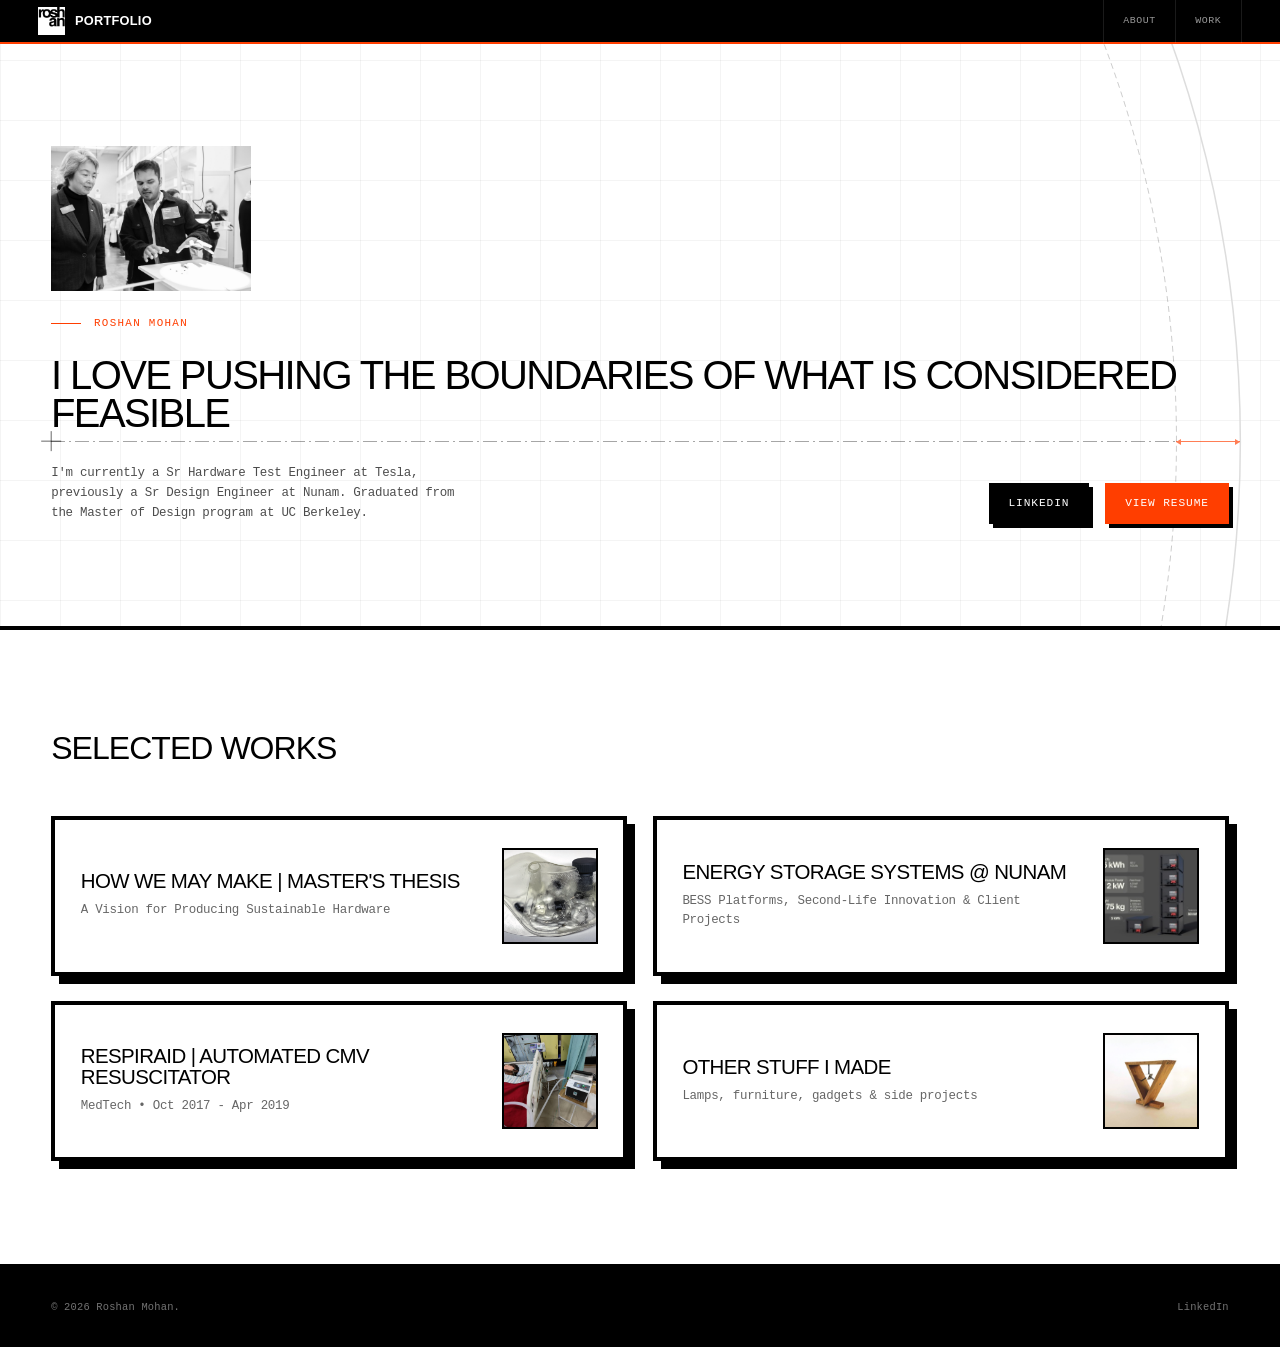
==== commit bb645de7: "Updated others section, added boundary animation" ====
--- a/index.html
+++ b/index.html
@@ -29,10 +29,11 @@
 
 <section class="hero" id="about">
     <div class="hero__grid" aria-hidden="true"></div>
+    <svg class="hero__boundary" aria-hidden="true"></svg>
     <div class="container hero__inner">
         <img src="assets/images/hero_shot.png" alt="Roshan Mohan" class="hero__photo">
         <div class="hero__label">Roshan Mohan</div>
-        <h1 class="hero__title">I love pushing the boundaries of what is considered feasible</h1>
+        <h1 class="hero__title">I love pushing the boundaries of what is considered feasible<span class="hero__dim" aria-hidden="true"></span></h1>
         <div class="hero__bottom">
             <p class="hero__desc">I'm currently a Sr Hardware Test Engineer at Tesla, previously a Sr Design Engineer at Nunam. Graduated from the Master of Design program at UC Berkeley.</p>
             <div class="hero__actions">
@@ -51,7 +52,7 @@
         <div class="work__grid">
 
             <!-- WORK 01: THESIS -->
-            <article class="work-card work-card--wide reveal" tabindex="0" role="button" aria-label="Open project: How We May Make">
+            <article class="work-card reveal" tabindex="0" role="button" aria-label="Open project: How We May Make">
                 <div class="work-card__summary">
                     <div>
                         <h3 class="work-card__title">How We May Make | Master's Thesis</h3>
@@ -124,27 +125,45 @@
                             <div class="video-wrapper">
                                 <iframe src="https://www.youtube.com/embed/9XdsboJ6wTw?rel=0&modestbranding=1" allow="accelerometer; autoplay; clipboard-write; encrypted-media; gyroscope; picture-in-picture" allowfullscreen loading="lazy"></iframe>
                             </div>
-                            <img src="assets/images/nunam/grid_1.jpg" class="popup-img" alt="BESS Architecture">
-                            <img src="assets/images/nunam/grid_2.jpg" class="popup-img" alt="Client Deployments">
+                            <figure class="popup-figure">
+                                <img src="assets/images/nunam/ness5_series.png" class="popup-img popup-img--full" alt="NESS Series 5 module specifications: 5 kWh, 2 kW continuous power, 75 kg, stackable up to 50 kWh" loading="lazy">
+                                <figcaption>NESS Series 5: 5 kWh modules that stack up to 50 kWh</figcaption>
+                            </figure>
+                            <img src="assets/images/nunam/ness5_installation_1.png" class="popup-img popup-img--square" alt="Six NESS Series 5 modules stacked and wired in an installation" loading="lazy">
+                            <img src="assets/images/nunam/pack_wiring.jpg" class="popup-img popup-img--square" alt="Wiring the electronics inside a battery pack prototype" loading="lazy">
+                            <figure class="popup-figure">
+                                <img src="assets/images/nunam/ness5_installation_2.png" class="popup-img popup-img--full" alt="A bank of ten NESS Series 5 modules installed side by side" loading="lazy">
+                                <figcaption>NESS Series 5 installations</figcaption>
+                            </figure>
+                            <figure class="popup-figure">
+                                <img src="assets/images/nunam/audi_pack.png" class="popup-img popup-img--full" alt="Second-life battery pack on display with the Audi Environmental Foundation, pack assembly, and the e-rickshaw at its charging station" loading="lazy">
+                                <figcaption>Second-life battery pack built from Audi e-tron modules, with the Audi Environmental Foundation</figcaption>
+                            </figure>
                         </div>
 
                         <div class="popup-body">
                             <h2>Energy Storage Systems @ Nunam</h2>
+                            <p class="tag tag--filled">Sr Design Engineer | Nunam</p>
+
+                            <p>
+                                Nunam is on a mission to give used lithium-ion batteries a second life, converting them into energy storage systems that extend their lifespan, use resources more efficiently, and reduce electronic waste.
+                            </p>
 
                             <p class="lead-text">
                                 I led the mechanical design and scaling for 2 BESS platforms using second-life lithium-ion batteries. I also worked on multiple projects for major enterprise clients including <strong>Audi</strong>, <strong>Asahi Kasei Corporation</strong>, and <strong>Tata Motors</strong>.
                             </p>
 
-                            <h3>Core Platforms &amp; Deliverables</h3>
-
-                            <h4>// NESS Series 5 | Modular Energy Storage</h4>
-                            <p>Designed a scalable, 48V modular architecture optimizing high-current interconnect durability and thermal stability. Configured for rapid vertical stacking (5 kWh to 50 kWh) in space-constrained commercial UPS and residential environments.</p>
-
-                            <h4>// E-Rickshaw Battery Pack (for Audi)</h4>
-                            <p>Engineered a structural, ruggedized battery pack using repurposed Audi e-tron VDA modules. Optimized mechanical volume and structural load paths to endure high-frequency vibrations and extreme 40°C+ environments typical of Indian infrastructure.</p>
-
-                            <h4>// Portable Power Banks for Street Vendors (for Audi)</h4>
-                            <p>Developed mobile, second-life energy storage units designed to replace hazardous small-scale fossil fuel generators. Focused on ruggedization, intuitive user interfaces, and modular servicing for micro-entrepreneurs in outdoor environments.</p>
+                            <p>
+                                The core platform was NESS Series 5, a modular energy storage system built on a scalable 48V architecture. I optimized it for high-current interconnect durability and thermal stability, and configured it for rapid vertical stacking from 5 kWh to 50 kWh, so it fits space-constrained commercial UPS and residential environments.
+                            </p>
+
+                            <p>
+                                For Audi, I engineered a structural, ruggedized e-rickshaw battery pack using repurposed Audi e-tron VDA modules. I optimized its mechanical volume and structural load paths to endure the high-frequency vibrations and extreme 40°C+ environments typical of Indian infrastructure.
+                            </p>
+
+                            <p>
+                                Also for Audi, I developed portable second-life power banks for street vendors, designed to replace hazardous small-scale fossil fuel generators. The focus was on ruggedization, intuitive user interfaces, and modular servicing for micro-entrepreneurs working outdoors.
+                            </p>
                         </div>
                     </div>
                 </div>
@@ -215,6 +234,56 @@
                 </div>
             </article>
 
+            <!-- WORK 04: OTHER STUFF -->
+            <article class="work-card reveal" tabindex="0" role="button" aria-label="Open project: Other Stuff I Made">
+                <div class="work-card__summary">
+                    <div>
+                        <h3 class="work-card__title">Other Stuff I Made</h3>
+                        <p class="work-card__text">Lamps, furniture, gadgets &amp; side projects</p>
+                    </div>
+                    <img src="assets/images/others/thumb.jpg" class="work-card__thumb" alt="">
+                </div>
+
+                <div class="work-card__detail">
+                    <button class="close-btn tag tag--safety">Close</button>
+
+                    <div class="popup-gallery">
+                        <div class="popup-body">
+                            <h2>Other Stuff I Made</h2>
+                            <p class="tag tag--filled">Side Projects</p>
+                            <p>A short introduction to these projects goes here.</p>
+                        </div>
+
+                        <div class="collage">
+                            <figure class="popup-figure">
+                                <video src="assets/images/others/lamp_revamp.mp4" poster="assets/images/others/lamp_revamp_poster.jpg" muted loop playsinline controls preload="none" data-autoplay aria-label="Motorized desk lamp controlled from a phone"></video>
+                                <figcaption>Lamp Revamp: An unnecessarily over-engineered desk lamp</figcaption>
+                            </figure>
+                            <figure class="popup-figure">
+                                <img src="assets/images/others/prism.png" alt="Wooden triangular sculpture with a suspended metal prism" loading="lazy">
+                                <figcaption>Prism: Woodworking experiments with joinery</figcaption>
+                            </figure>
+                            <figure class="popup-figure">
+                                <video class="collage__compact" src="assets/images/others/charging_dock.mp4" poster="assets/images/others/charging_dock_poster.jpg" muted loop playsinline controls preload="none" data-autoplay aria-label="Battery pack charging on a dock"></video>
+                                <figcaption>Powerbank and Dock: For Audi Greentech Event Guests, made with second-life cells</figcaption>
+                            </figure>
+                            <figure class="popup-figure">
+                                <video src="assets/images/others/pix_a_sketch.mp4" poster="assets/images/others/pix_a_sketch_poster.jpg" muted loop playsinline controls preload="none" data-autoplay aria-label="Drawing on an LED matrix with two knobs"></video>
+                                <figcaption>Pix-a-Sketch: A digital etch-a-sketch</figcaption>
+                            </figure>
+                            <figure class="popup-figure">
+                                <img src="assets/images/others/planter.png" alt="Wooden plant stand holding a pothos" loading="lazy">
+                                <figcaption>Planter: Woodworking Project</figcaption>
+                            </figure>
+                            <figure class="popup-figure">
+                                <video src="assets/images/others/hesat.mp4" poster="assets/images/others/hesat_poster.jpg" muted loop playsinline controls preload="none" data-autoplay aria-label="Minimal LED desk lamp lighting an apple"></video>
+                                <figcaption>Hesat: Nutrition tracker scale. Camera senses food placed on the scale and helps users track their macros with the help of a multimodal AI. Project for Designing Emerging Technologies class.</figcaption>
+                            </figure>
+                        </div>
+                    </div>
+                </div>
+            </article>
+
         </div>
     </div>
 </section>
--- a/css/style.css
+++ b/css/style.css
@@ -260,6 +260,40 @@
     z-index: 1;
 }
 
+/* "The boundary": engineering-drawing arc whose radius is the headline (drawn by js/main.js) */
+.hero__boundary {
+    position: absolute;
+    inset: 0;
+    width: 100%;
+    height: 100%;
+    pointer-events: none;
+    overflow: visible;
+}
+
+.boundary__arc {
+    fill: none;
+    stroke: var(--safety);
+    stroke-width: 1.5;
+    transition: stroke 1.2s ease;
+}
+
+/* Once pushed, the new boundary settles into a very light grey */
+.hero__boundary.is-pushed .boundary__arc { stroke: #DDDDDD; }
+
+.boundary__ghost {
+    fill: none;
+    stroke: var(--ink);
+    stroke-opacity: 0.3;
+    stroke-width: 1;
+    stroke-dasharray: 6 4;
+}
+
+.boundary__mark {
+    stroke: var(--ink);
+    stroke-opacity: 0.6;
+    stroke-width: 1;
+}
+
 .hero__photo {
     width: 200px;
     height: auto;
@@ -297,7 +331,45 @@
     animation: heroTilt linear both;
     animation-timeline: scroll();
     animation-range: 0vh 55vh;
-}
+    position: relative;
+}
+
+/* Dash-dot underline = the radius of the boundary arc. Width is set by js/main.js;
+   it's part of the headline, so it tilts with it. */
+.hero__title::after {
+    content: '';
+    position: absolute;
+    left: 0;
+    bottom: -10px;
+    width: var(--underline-width, 0);
+    height: 1px;
+    background: repeating-linear-gradient(90deg,
+        rgba(0,0,0,0.35) 0 14px, transparent 14px 18px,
+        rgba(0,0,0,0.35) 18px 20px, transparent 20px 24px);
+}
+
+/* Dimension arrow from the old boundary to the pushed one, on the same line as the
+   underline so it tilts with the headline. Length/opacity are set by js/main.js. */
+.hero__dim {
+    position: absolute;
+    left: var(--underline-width, 0);
+    bottom: -10px;
+    width: var(--boundary-stretch, 0px);
+    height: 1px;
+    background: var(--safety);
+    opacity: var(--boundary-pushed, 0);
+}
+
+.hero__dim::before,
+.hero__dim::after {
+    content: '';
+    position: absolute;
+    top: -2.5px;
+    border-block: 3px solid transparent;
+}
+
+.hero__dim::before { left: 0; border-right: 5px solid var(--safety); }
+.hero__dim::after { right: 0; border-left: 5px solid var(--safety); }
 
 @keyframes heroTilt {
     from { transform: rotate(0deg); opacity: 1; }
@@ -348,7 +420,8 @@
     gap: var(--gap);
 }
 
-.work-card--wide { grid-column: 1 / -1; }
+/* Every row of cards matches the tallest card */
+.work__grid { grid-auto-rows: 1fr; }
 
 .work-card {
     border: var(--border);
@@ -483,6 +556,9 @@
     height: auto;
 }
 
+/* Square pair, side by side */
+.popup-img--square { aspect-ratio: 1 / 1; }
+
 /* Full-width box for tall images, shown whole on white */
 .popup-img--boxed { aspect-ratio: 4 / 3; }
 
@@ -563,6 +639,39 @@
 }
 
 .popup-refs li { margin-bottom: 0.4rem; }
+
+
+/* Gallery popup: intro on top, collage of photos and videos below */
+.popup-gallery {
+    clear: both;
+    padding-top: 1rem;
+}
+
+.collage {
+    columns: 3 240px;
+    column-gap: 1rem;
+    margin-top: 1rem;
+}
+
+.collage .popup-figure {
+    break-inside: avoid;
+    margin-bottom: 1rem;
+}
+
+/* Shorter crop for very tall media (e.g. vertical phone clips) */
+.collage .collage__compact {
+    aspect-ratio: 1 / 1;
+    object-fit: cover;
+}
+
+.collage img,
+.collage video {
+    display: block;
+    width: 100%;
+    height: auto;
+    border: 1px solid var(--hair);
+    background: var(--surface);
+}
 
 
 /* ----- 9. FOOTER ----- */
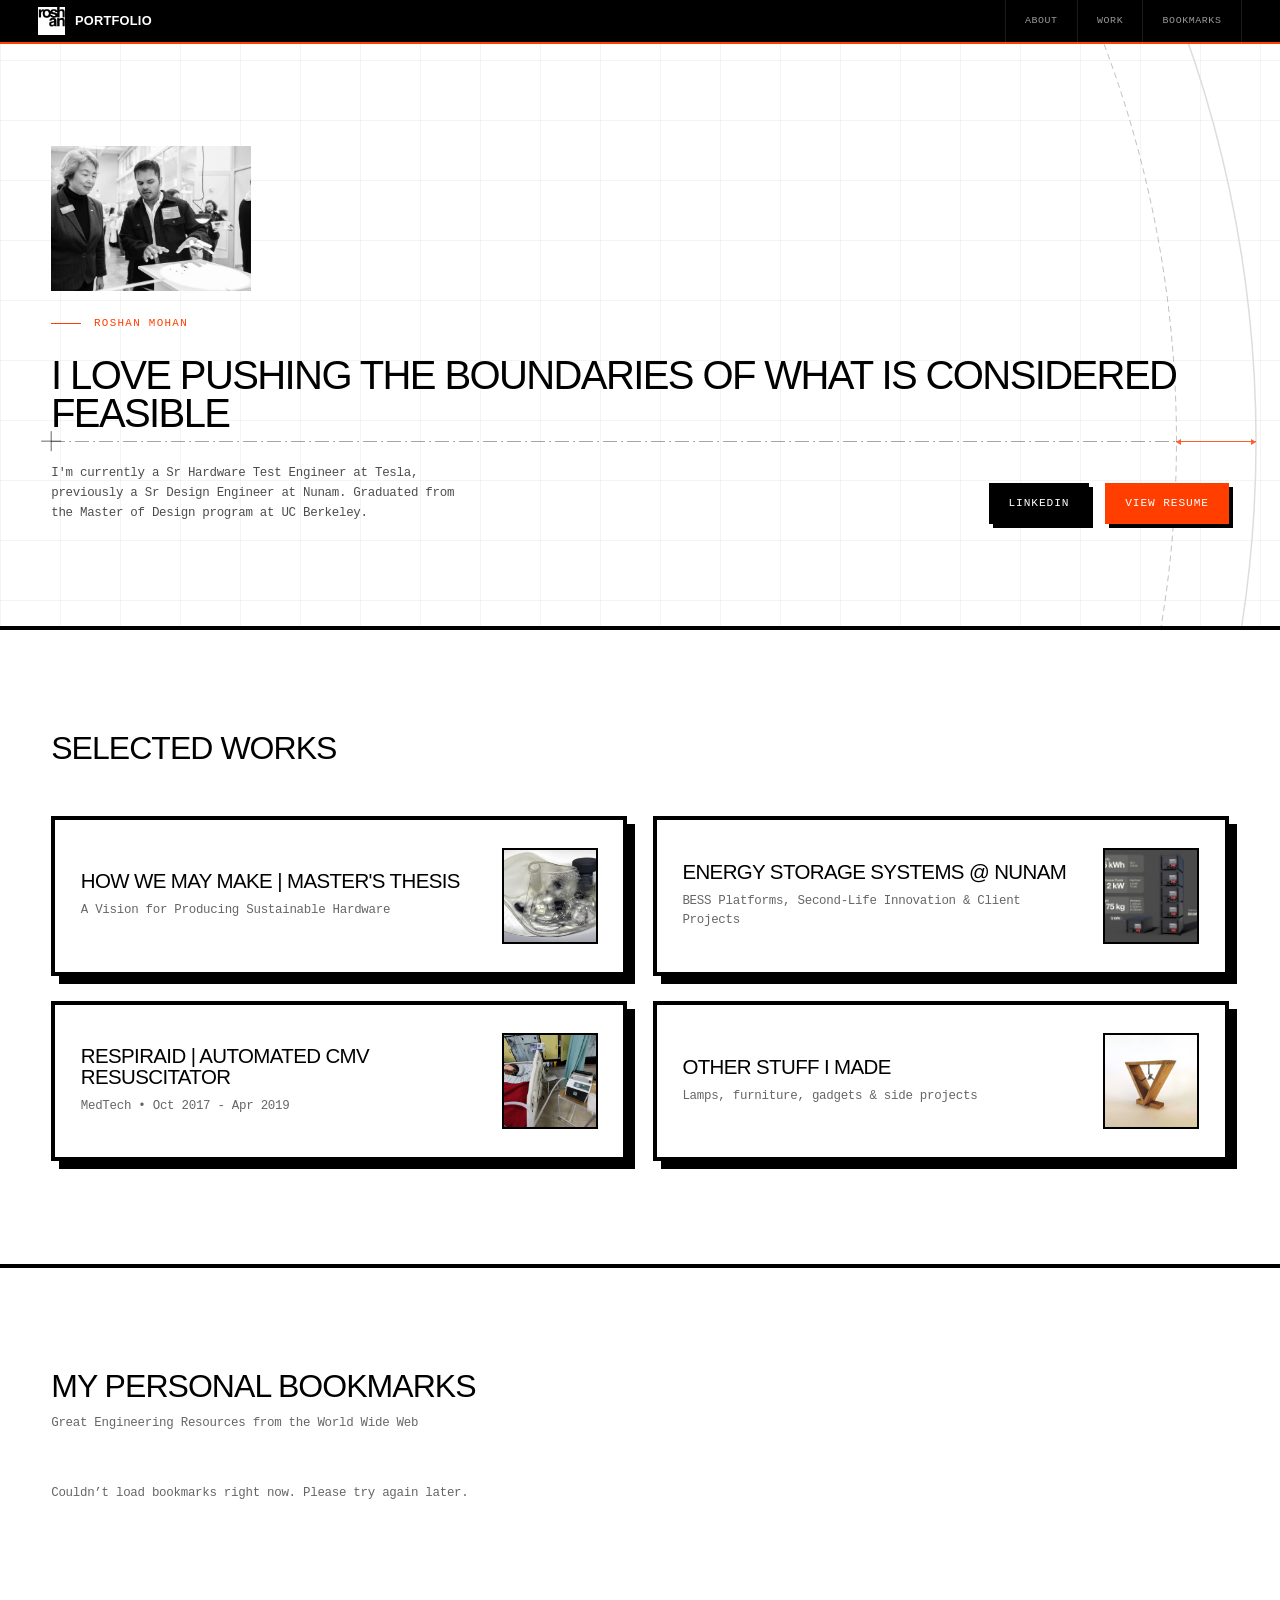
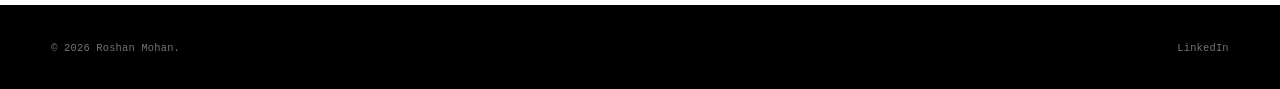
==== commit 5730be75: "Add bookmarks feature with setup instructions and JavaScript integration" ====
--- a/index.html
+++ b/index.html
@@ -22,6 +22,7 @@
         <nav class="header__nav" id="headerNav">
             <a href="#about">About</a>
             <a href="#work">Work</a>
+            <a href="#bookmarks">Bookmarks</a>
         </nav>
         <button class="header__burger" id="headerBurger" aria-label="Toggle navigation" aria-expanded="false"><span></span><span></span><span></span></button>
     </div>
@@ -288,6 +289,18 @@
     </div>
 </section>
 
+<section class="section" id="bookmarks">
+    <div class="container">
+        <div class="section__header reveal">
+            <h2 class="section__title">My Personal Bookmarks</h2>
+            <p class="section__subtitle">Great Engineering Resources from the World Wide Web</p>
+        </div>
+        <div class="bookmarks__filters" id="bookmarkFilters" hidden></div>
+        <p class="bookmarks__status" id="bookmarkStatus">Loading bookmarks…</p>
+        <ul class="bookmarks__grid" id="bookmarkList"></ul>
+    </div>
+</section>
+
 <footer class="footer">
     <div class="footer__inner">
         <span>&copy; 2026 Roshan Mohan.</span>
@@ -296,5 +309,6 @@
 </footer>
 
 <script src="js/main.js"></script>
+<script src="js/bookmarks.js"></script>
 </body>
 </html>
--- a/css/style.css
+++ b/css/style.css
@@ -413,6 +413,13 @@
 }
 
 
+.section__subtitle {
+    margin-top: 0.75rem;
+    font-size: var(--fs-data);
+    opacity: 0.6;
+}
+
+
 /* ----- 7. WORK CARDS ----- */
 .work__grid {
     display: grid;
@@ -674,6 +681,81 @@
 }
 
 
+/* ----- BOOKMARKS ----- */
+.bookmarks__filters {
+    display: flex;
+    flex-wrap: wrap;
+    gap: 0.5rem;
+    margin-bottom: 1.5rem;
+}
+
+.bookmarks__filter {
+    cursor: pointer;
+    padding: 0.5em 1em;
+}
+
+.bookmarks__filter:hover { border-color: var(--safety); }
+
+.bookmarks__filter.is-active {
+    background: var(--ink);
+    color: var(--base);
+}
+
+.bookmarks__status {
+    font-size: var(--fs-data);
+    opacity: 0.6;
+}
+
+.bookmarks__grid {
+    display: grid;
+    grid-template-columns: repeat(auto-fill, minmax(min(280px, 100%), 1fr));
+    gap: var(--gap);
+}
+
+.bookmark__link {
+    display: flex;
+    flex-direction: column;
+    gap: 0.6rem;
+    height: 100%;
+    padding: 1.25rem;
+    border: 2px solid var(--ink);
+    box-shadow: 4px 4px 0 var(--ink);
+    background: var(--base);
+    transition: transform 0.15s, box-shadow 0.15s;
+}
+
+.bookmark__link:hover,
+.bookmark__link:focus-visible {
+    transform: translate(-2px, -2px);
+    box-shadow: 6px 6px 0 var(--ink);
+    outline: none;
+}
+
+.bookmark__type { align-self: flex-start; }
+
+.bookmark__title {
+    font-family: 'Space Grotesk', sans-serif;
+    font-weight: 700;
+    font-size: 1.05rem;
+    line-height: 1.25;
+    letter-spacing: -0.01em;
+}
+
+.bookmark__arrow { color: var(--safety); }
+
+.bookmark__note {
+    font-size: 0.8rem;
+    line-height: 1.5;
+    opacity: 0.75;
+}
+
+.bookmark__meta {
+    margin-top: auto;
+    font-size: 0.7rem;
+    opacity: 0.5;
+}
+
+
 /* ----- 9. FOOTER ----- */
 .footer {
     background: var(--ink);
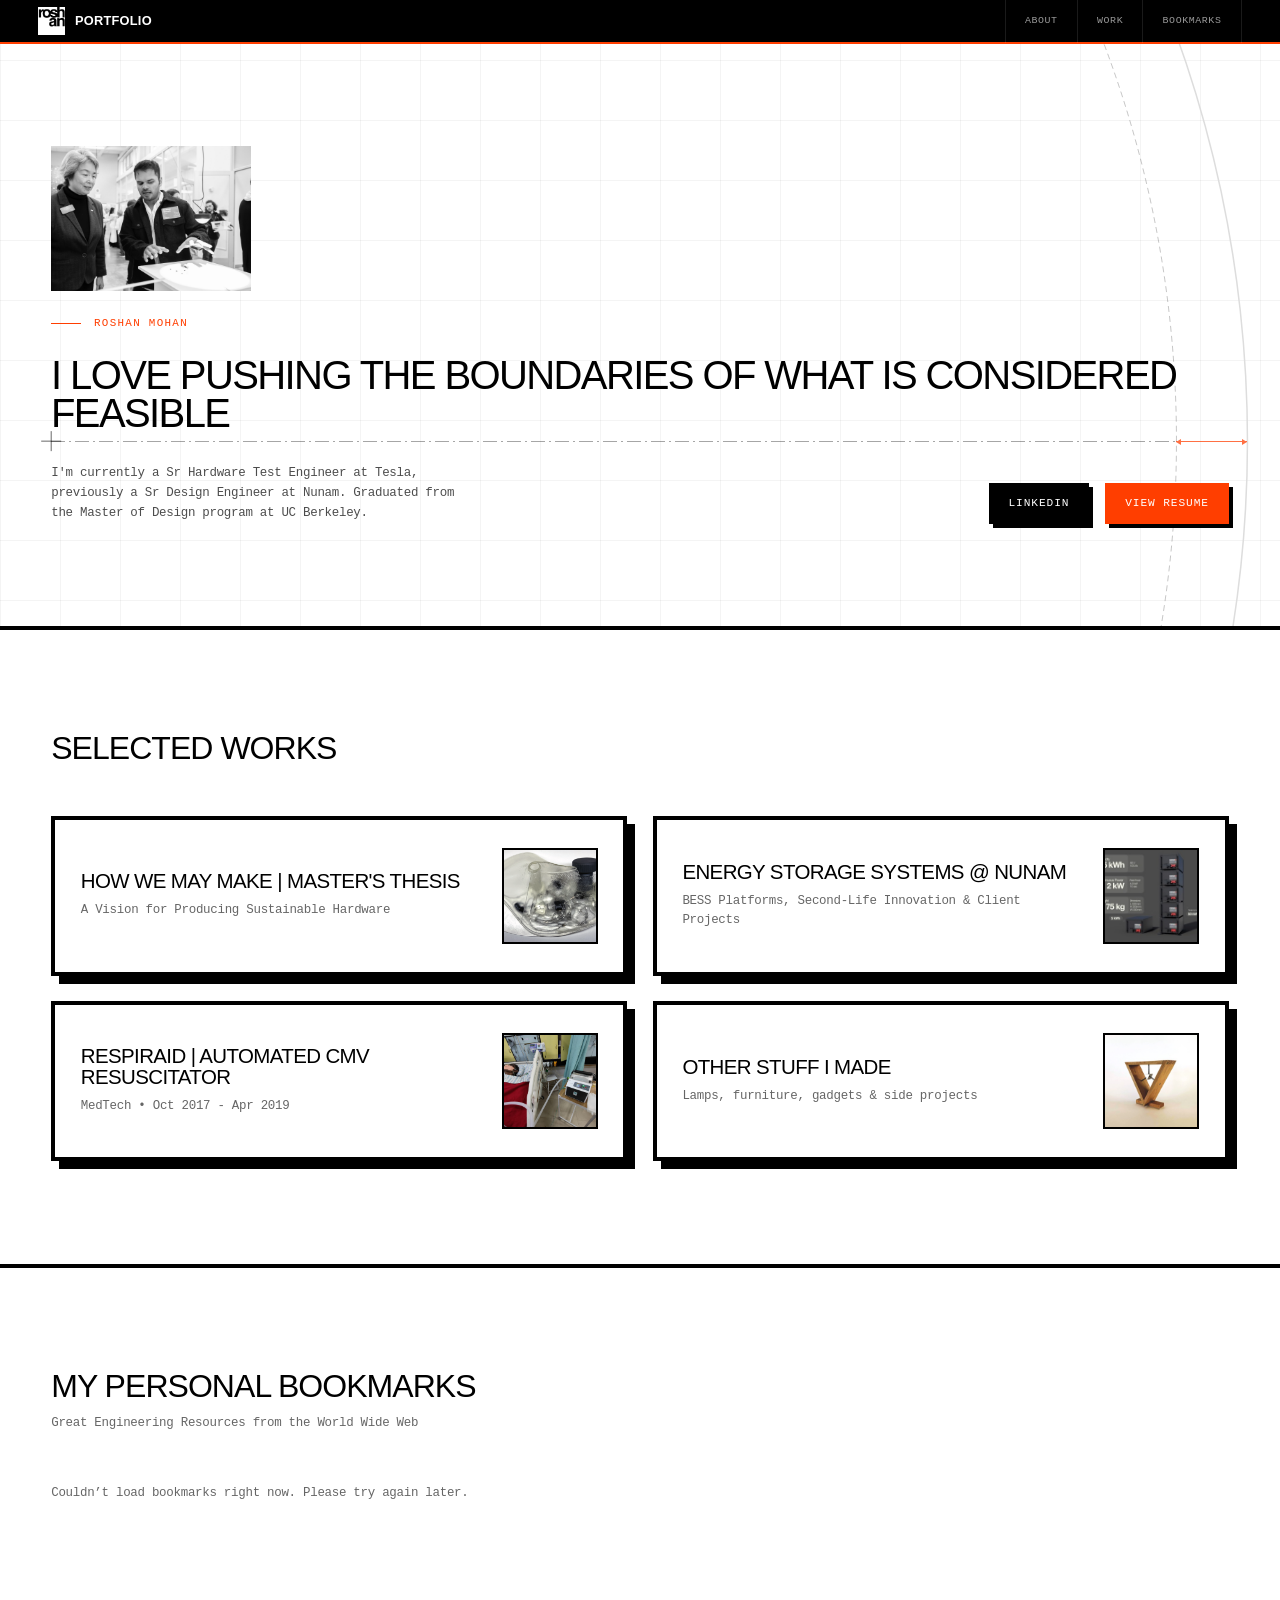
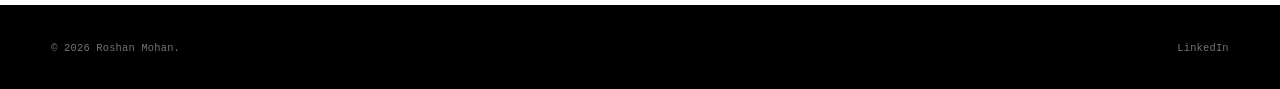
==== commit 4e473c43: "Install Vercel Web Analytics Implemented Vercel Web Analytics for Static HTML Portfolio  ## Summary " ====
--- a/index.html
+++ b/index.html
@@ -10,6 +10,10 @@
 <link rel="preconnect" href="https://fonts.gstatic.com" crossorigin>
 <link href="https://fonts.googleapis.com/css2?family=JetBrains+Mono:wght@400;500&family=Space+Grotesk:wght@400;700&display=swap" rel="stylesheet">
 <link rel="stylesheet" href="css/style.css">
+<script>
+  window.va = window.va || function () { (window.vaq = window.vaq || []).push(arguments); };
+</script>
+<script defer src="/_vercel/insights/script.js"></script>
 </head>
 <body>
 
